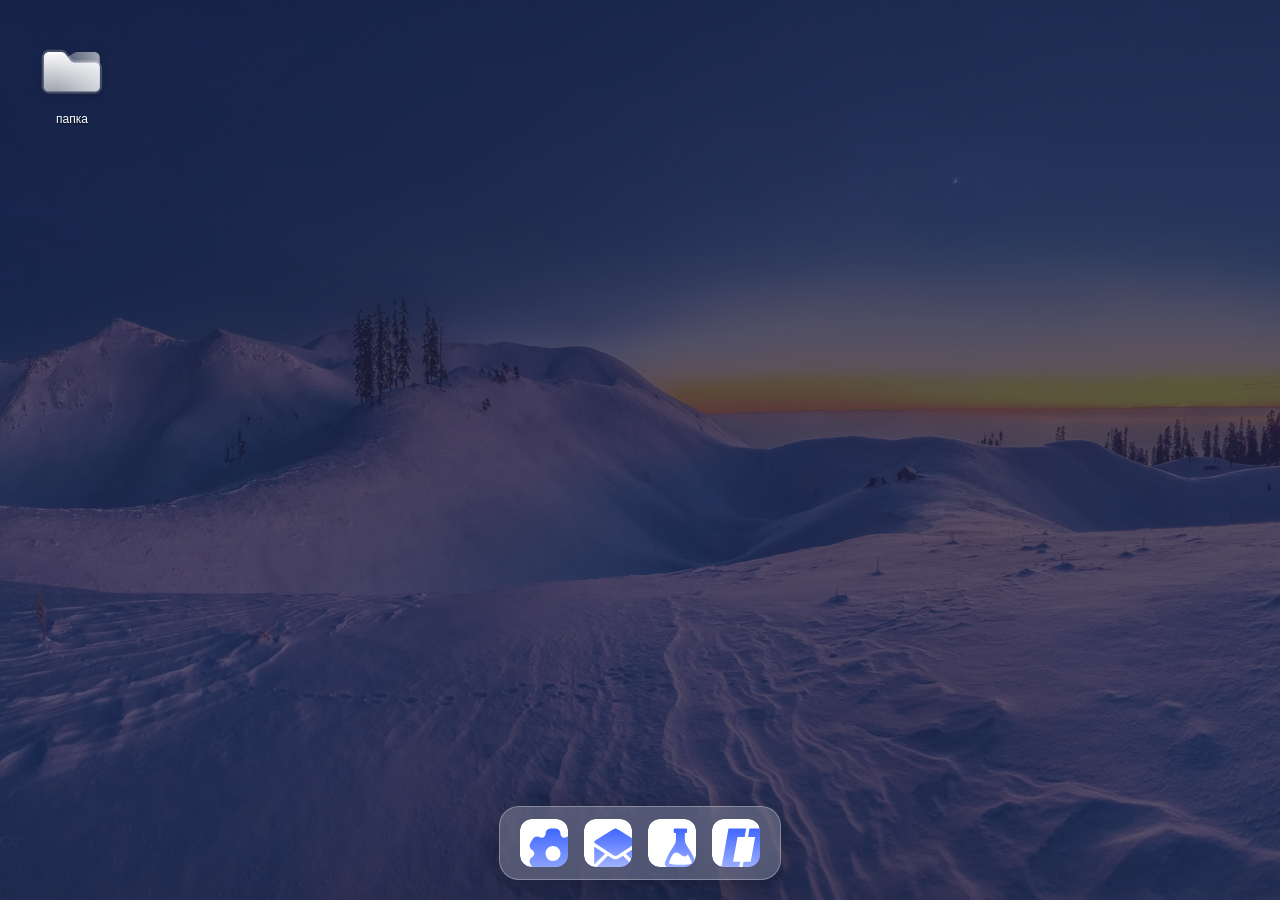
==== index.html @ 1557c58f "Add files via upload" ====
<!DOCTYPE html>
<html lang="ru">
<head>
    <meta charset="UTF-8">
    <meta name="viewport" content="width=device-width, initial-scale=1.0">
    <title>Desktop</title>
    <link rel="stylesheet" href="styles/main.css">
</head>
<body>
    <!-- Desktop Container -->
    <div class="desktop">
        <!-- Background -->
        <div class="desktop-background"></div>
        
        <!-- Desktop Icons -->
        <div class="desktop-icons">
            <!-- Folder Icon -->
            <div class="desktop-item folder" data-type="folder">
                <div class="icon-container">
                    <img src="assets/icons/folder.svg" alt="Folder" class="icon">
                </div>
                <span class="icon-label">папка</span>
            </div>
        </div>
        
        <!-- Dock -->
        <div class="dock">
            <div class="dock-container">
                <div class="dock-item app" data-app="app1">
                    <img src="assets/icons/app1.svg" alt="App 1" class="dock-icon">
                </div>
                <div class="dock-item app" data-app="app2">
                    <img src="assets/icons/app2.svg" alt="App 2" class="dock-icon">
                </div>
                <div class="dock-item app" data-app="app3">
                    <img src="assets/icons/app3.svg" alt="App 3" class="dock-icon">
                </div>
                <div class="dock-item app" data-app="app4">
                    <img src="assets/icons/app4.svg" alt="App 4" class="dock-icon">
                </div>
            </div>
        </div>
        
        <!-- Modal Windows -->
        <div class="modal-overlay" id="modalOverlay">
            <!-- App Modal -->
            <div class="modal app-modal" id="appModal">
                <div class="modal-header">
                    <div class="window-controls">
                        <button class="control-btn close-btn" id="closeBtn"></button>
                        <button class="control-btn minimize-btn"></button>
                        <button class="control-btn maximize-btn"></button>
                    </div>
                    <div class="modal-title" id="modalTitle">Application</div>
                </div>
                <div class="modal-content" id="modalContent">
                    <!-- App content will be loaded here -->
                </div>
            </div>
            
            <!-- Folder Modal -->
            <div class="modal folder-modal" id="folderModal">
                <div class="modal-header">
                    <div class="window-controls">
                        <button class="control-btn close-btn" id="folderCloseBtn"></button>
                        <button class="control-btn minimize-btn"></button>
                        <button class="control-btn maximize-btn"></button>
                    </div>
                    <div class="modal-title">папка</div>
                </div>
                <div class="modal-content">
                    <div class="folder-content">
                        <div class="folder-item document-item" data-type="document">
                            <div class="folder-icon-container">
                                <img src="assets/icons/document.svg" alt="Document" class="folder-icon">
                            </div>
                            <span class="folder-item-label">привет.txt</span>
                        </div>
                    </div>
                </div>
            </div>
            
            <!-- Text Document Modal -->
            <div class="modal document-modal" id="documentModal">
                <div class="modal-header">
                    <div class="window-controls">
                        <button class="control-btn close-btn" id="docCloseBtn"></button>
                        <button class="control-btn minimize-btn"></button>
                        <button class="control-btn maximize-btn"></button>
                    </div>
                    <div class="modal-title">привет.txt</div>
                </div>
                <div class="modal-content">
                    <div class="text-document">
                        <p>привет</p>
                    </div>
                </div>
            </div>
        </div>
    </div>
    
    <script src="scripts/main.js"></script>
</body>
</html>
---- styles/main.css ----
/* Reset and Base Styles */
* {
    margin: 0;
    padding: 0;
    box-sizing: border-box;
}

body {
    font-family: -apple-system, BlinkMacSystemFont, 'Segoe UI', Roboto, sans-serif;
    overflow: hidden;
    height: 100vh;
    width: 100vw;
}

/* Desktop Container */
.desktop {
    position: relative;
    width: 100vw;
    height: 100vh;
    overflow: hidden;
}

/* Desktop Background */
.desktop-background {
    position: absolute;
    top: 0;
    left: 0;
    width: 100%;
    height: 100%;
    background: linear-gradient(135deg, #1e3c72 0%, #2a5298 50%, #4a90e2 100%);
    background-image: url('../assets/images/wallpaper.png');
    background-size: cover;
    background-position: center;
    background-repeat: no-repeat;
    z-index: 1;
}

/* Desktop Icons */
.desktop-icons {
    position: absolute;
    top: 0;
    left: 0;
    width: 100%;
    height: 100%;
    z-index: 2;
    padding: 20px;
}

.desktop-item {
    position: absolute;
    display: flex;
    flex-direction: column;
    align-items: center;
    cursor: pointer;
    user-select: none;
    transition: transform 0.2s ease;
}

.desktop-item:hover {
    transform: scale(1.05);
}

.desktop-item.folder {
    top: 40px;
    left: 40px;
}

.icon-container {
    width: 64px;
    height: 64px;
    margin-bottom: 8px;
    display: flex;
    align-items: center;
    justify-content: center;
}

.icon {
    width: 100%;
    height: 100%;
    object-fit: contain;
    filter: drop-shadow(0 2px 4px rgba(0, 0, 0, 0.3));
}

.icon-label {
    color: white;
    font-size: 12px;
    font-weight: 500;
    text-shadow: 0 1px 2px rgba(0, 0, 0, 0.7);
    text-align: center;
    max-width: 80px;
    word-wrap: break-word;
}

/* Dock */
.dock {
    position: absolute;
    bottom: 20px;
    left: 50%;
    transform: translateX(-50%);
    z-index: 3;
}

.dock-container {
    display: flex;
    align-items: center;
    gap: 8px;
    padding: 8px 16px;
    background: rgba(255, 255, 255, 0.2);
    backdrop-filter: blur(20px);
    border-radius: 20px;
    border: 1px solid rgba(255, 255, 255, 0.3);
    box-shadow: 0 8px 32px rgba(0, 0, 0, 0.3);
}

.dock-item {
    width: 56px;
    height: 56px;
    display: flex;
    align-items: center;
    justify-content: center;
    cursor: pointer;
    transition: transform 0.2s ease;
    border-radius: 12px;
    overflow: hidden;
}

.dock-item:hover {
    transform: scale(1.1) translateY(-4px);
}

.dock-icon {
    width: 48px;
    height: 48px;
    object-fit: contain;
}

/* Modal Overlay */
.modal-overlay {
    position: fixed;
    top: 0;
    left: 0;
    width: 100%;
    height: 100%;
    background: rgba(0, 0, 0, 0.3);
    backdrop-filter: blur(5px);
    z-index: 1000;
    display: none;
    align-items: center;
    justify-content: center;
}

.modal-overlay.active {
    display: flex;
}

/* Modal Windows */
.modal {
    background: rgba(255, 255, 255, 0.8);
    backdrop-filter: blur(20px);
    border-radius: 12px;
    box-shadow: 0 20px 60px rgba(0, 0, 0, 0.4);
    overflow: hidden;
    min-width: 400px;
    min-height: 300px;
    max-width: 80vw;
    max-height: 80vh;
    display: none;
    flex-direction: column;
    animation: modalAppear 0.3s ease-out;
    border: 1px solid rgba(255, 255, 255, 0.3);
}

.modal.active {
    display: flex;
}

@keyframes modalAppear {
    from {
        opacity: 0;
        transform: scale(0.9) translateY(-20px);
    }
    to {
        opacity: 1;
        transform: scale(1) translateY(0);
    }
}

/* Modal Header */
.modal-header {
    display: flex;
    align-items: center;
    padding: 12px 16px;
    background: rgba(246, 246, 246, 0.8);
    backdrop-filter: blur(10px);
    border-bottom: 1px solid rgba(224, 224, 224, 0.5);
    position: relative;
}

.window-controls {
    display: flex;
    gap: 8px;
    margin-right: 16px;
}

.control-btn {
    width: 12px;
    height: 12px;
    border-radius: 50%;
    border: none;
    cursor: pointer;
    transition: opacity 0.2s ease;
}

.control-btn:hover {
    opacity: 0.8;
}

.close-btn {
    background: #ff5f57;
}

.minimize-btn {
    background: #ffbd2e;
}

.maximize-btn {
    background: #28ca42;
}

.modal-title {
    font-size: 14px;
    font-weight: 600;
    color: #333;
    position: absolute;
    left: 50%;
    transform: translateX(-50%);
}

/* Modal Content */
.modal-content {
    flex: 1;
    padding: 20px;
    overflow: auto;
}

/* Text Document Styles */
.text-document {
    font-family: 'SF Mono', Monaco, 'Cascadia Code', 'Roboto Mono', Consolas, 'Courier New', monospace;
    font-size: 14px;
    line-height: 1.6;
    color: #333;
}

.text-document p {
    margin-bottom: 16px;
}

/* App Modal Specific Styles */
.app-modal .modal-content {
    display: flex;
    align-items: center;
    justify-content: center;
    font-size: 18px;
    color: #666;
}

/* Folder Modal Specific Styles */
.folder-modal {
    min-width: 600px;
    min-height: 450px;
}

.folder-content {
    display: grid;
    grid-template-columns: repeat(auto-fill, minmax(80px, 1fr));
    gap: 20px;
    padding: 20px;
}

.folder-item {
    display: flex;
    flex-direction: column;
    align-items: center;
    cursor: pointer;
    user-select: none;
    transition: transform 0.2s ease;
    padding: 10px;
    border-radius: 8px;
}

.folder-item:hover {
    transform: scale(1.05);
    background: rgba(0, 0, 0, 0.05);
}

.folder-icon-container {
    width: 48px;
    height: 48px;
    margin-bottom: 8px;
    display: flex;
    align-items: center;
    justify-content: center;
}

.folder-icon {
    width: 100%;
    height: 100%;
    object-fit: contain;
}

.folder-item-label {
    font-size: 12px;
    font-weight: 500;
    color: #333;
    text-align: center;
    max-width: 70px;
    word-wrap: break-word;
    line-height: 1.2;
}

/* Document Modal Specific Styles */
.document-modal {
    min-width: 500px;
    min-height: 400px;
}

/* Responsive Design */
@media (max-width: 768px) {
    .dock-container {
        gap: 6px;
        padding: 6px 12px;
    }
    
    .dock-item {
        width: 48px;
        height: 48px;
    }
    
    .dock-icon {
        width: 40px;
        height: 40px;
    }
    
    .modal {
        min-width: 90vw;
        min-height: 60vh;
        margin: 20px;
    }
    
    .desktop-item.folder {
        top: 20px;
        left: 20px;
    }
    
    .icon-container {
        width: 56px;
        height: 56px;
    }
}
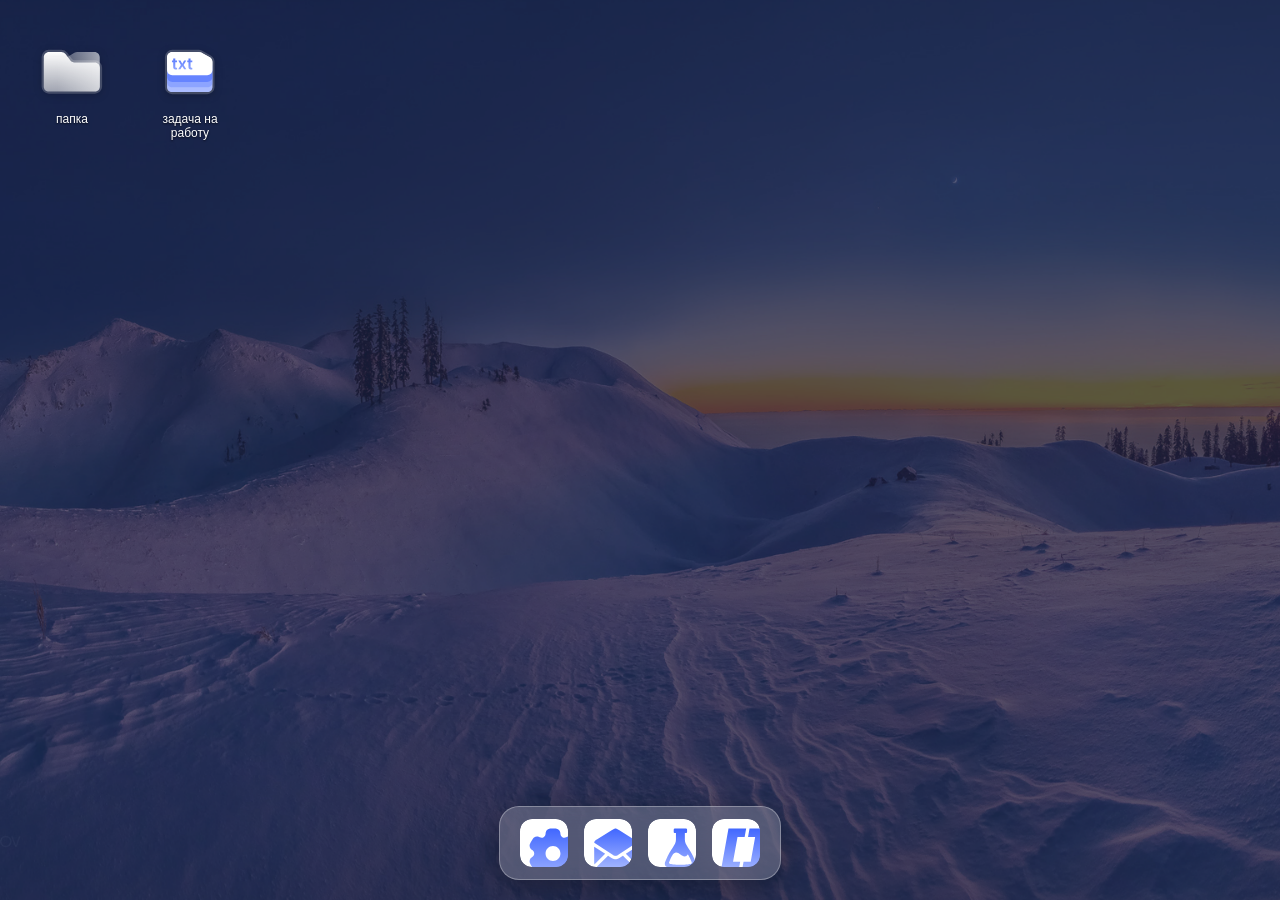
==== commit ed945c6f: "Add files via upload" ====
--- a/index.html
+++ b/index.html
@@ -20,6 +20,14 @@
                     <img src="assets/icons/folder.svg" alt="Folder" class="icon">
                 </div>
                 <span class="icon-label">папка</span>
+            </div>
+            
+            <!-- Task Document -->
+            <div class="desktop-item document" data-type="task-document" style="top: 40px; left: 150px;">
+                <div class="icon-container">
+                    <img src="assets/icons/document.svg" alt="Document" class="icon">
+                </div>
+                <span class="icon-label">задача на работу</span>
             </div>
         </div>
         
@@ -92,7 +100,58 @@
                 </div>
                 <div class="modal-content">
                     <div class="text-document">
-                        <p>привет</p>
+                        <p style="color: #ff4444; font-weight: bold; text-align: center; font-size: 16px;">🔒 ФАЙЛ ЗАШИФРОВАН 🔒</p>
+                        <p style="text-align: center; margin-top: 20px; color: #666;">требуется доступ 2 уровня</p>
+                    </div>
+                </div>
+            </div>
+            
+            <!-- Task Document Modal -->
+            <div class="modal document-modal" id="taskDocumentModal">
+                <div class="modal-header">
+                    <div class="window-controls">
+                        <button class="control-btn close-btn" id="taskDocCloseBtn"></button>
+                        <button class="control-btn minimize-btn"></button>
+                        <button class="control-btn maximize-btn"></button>
+                    </div>
+                    <div class="modal-title">задача на работу</div>
+                </div>
+                <div class="modal-content">
+                    <div class="text-document">
+                        <h3 style="text-align: center; margin-bottom: 20px; color: #333;">📋 ЗАДАЧА НА ДЕНЬ</h3>
+                        <table style="width: 100%; border-collapse: collapse; margin-top: 20px;">
+                            <thead>
+                                <tr style="background: rgba(0, 0, 0, 0.1);">
+                                    <th style="border: 1px solid #ccc; padding: 10px; text-align: left;">Отдел</th>
+                                    <th style="border: 1px solid #ccc; padding: 10px; text-align: left;">Работник</th>
+                                </tr>
+                            </thead>
+                            <tbody>
+                                <tr>
+                                    <td style="border: 1px solid #ccc; padding: 10px;">Лаборатория</td>
+                                    <td style="border: 1px solid #ccc; padding: 10px;">Химик</td>
+                                </tr>
+                                <tr>
+                                    <td style="border: 1px solid #ccc; padding: 10px;">Кабинет главного ученого</td>
+                                    <td style="border: 1px solid #ccc; padding: 10px;">Главный ученый</td>
+                                </tr>
+                                <tr>
+                                    <td style="border: 1px solid #ccc; padding: 10px;">Инженерная</td>
+                                    <td style="border: 1px solid #ccc; padding: 10px;">Инженер</td>
+                                </tr>
+                                <tr>
+                                    <td style="border: 1px solid #ccc; padding: 10px;">Кабинет юриста</td>
+                                    <td style="border: 1px solid #ccc; padding: 10px;">Юрист</td>
+                                </tr>
+                                <tr>
+                                    <td style="border: 1px solid #ccc; padding: 10px;">Охрана</td>
+                                    <td style="border: 1px solid #ccc; padding: 10px;">Охранник</td>
+                                </tr>
+                            </tbody>
+                        </table>
+                        <p style="margin-top: 20px; text-align: center; font-style: italic; color: #666;">
+                            Нужно пройти их в вашем порядке. Цель на день.
+                        </p>
                     </div>
                 </div>
             </div>
